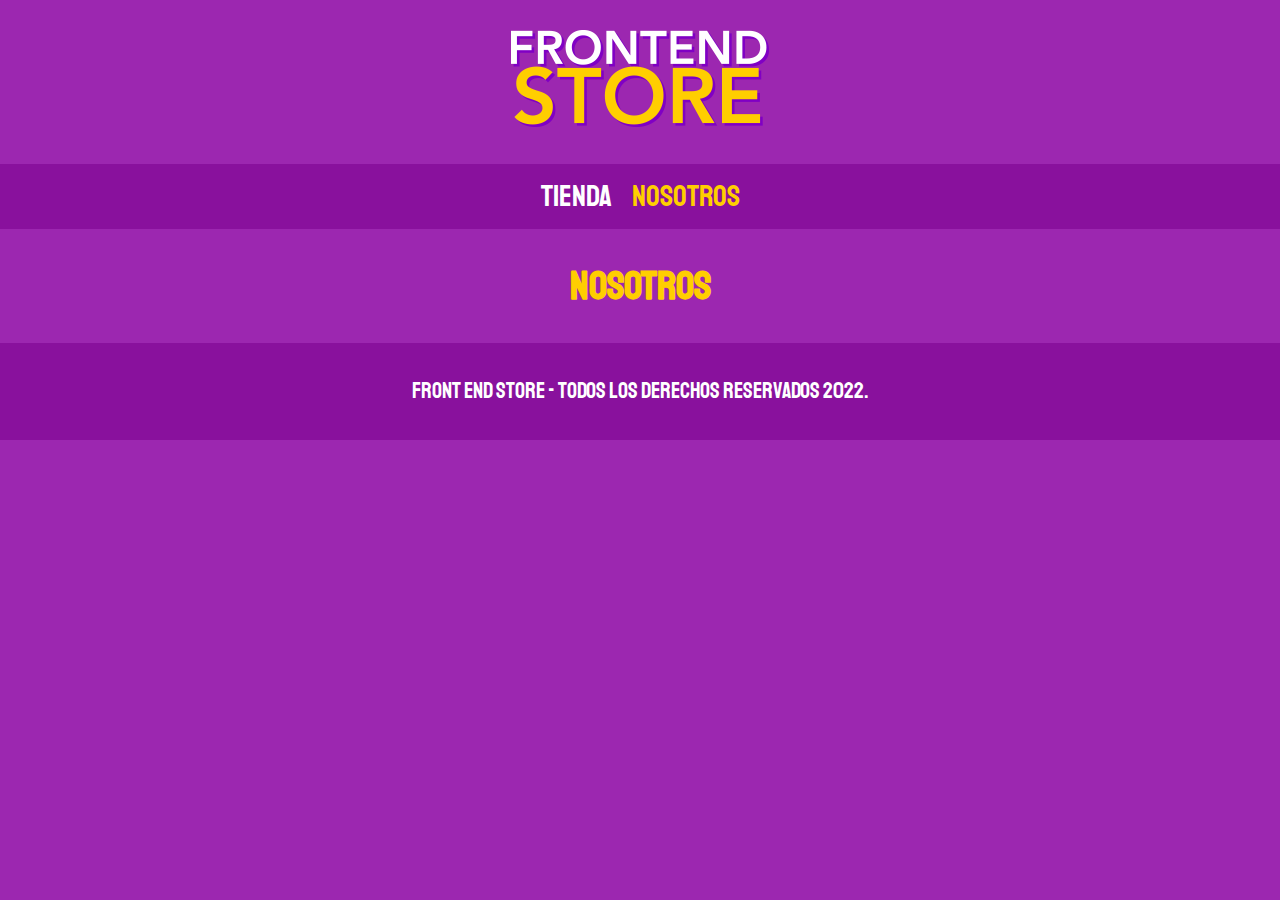
==== nosotros.html @ 168a1c47 "Avance1" ====
<!DOCTYPE html>
<html lang="en">

<head>
    <meta charset="UTF-8">
    <meta http-equiv="X-UA-Compatible" content="IE=edge">
    <meta name="viewport" content="width=device-width, initial-scale=1.0">
    <title>FrontEnd Store</title>
    <link rel="stylesheet" href="css/normalize.css">
    <link rel="preconnect" href="https://fonts.googleapis.com">
    <link rel="preconnect" href="https://fonts.gstatic.com" crossorigin>
    <link href="https://fonts.googleapis.com/css2?family=Staatliches&display=swap" rel="stylesheet">
    <link rel="stylesheet" href="css/style.css">

</head>

<body>
    <header class="header">
        <a href="index.html">
            <img class="header__logo" src="img/logo.png" alt="Logotipo">
        </a>
    </header>

    <nav class="navegacion" >
        <a href="index.html" class="navegacion__enlace" >Tienda</a>
        <a href="" class="navegacion__enlace navegacion__enlace--activo" >Nosotros</a>
    </nav>

    <main>
        <h1>Nosotros</h1>
    </main>

    <footer class="footer" >
        <p class="footer__texto">Front End Store - Todos los derechos Reservados 2022.</p>
    </footer>
</body>

</html>
---- css/style.css ----
:root {
    --primario: #9C27B0;
    --primario_oscuro: #89119D;
    --secundario: #FFCE00;
    --secundario_oscuro: rgb(233, 287, 2);
    --blanco: #FFF;
    --negro: #000;
    --fuente_principal: 'Staatliches', cursive;
}

html {
    box-sizing: border-box;
    font-size: 62.5%;
}

*,
*::before,
*::after {
    box-sizing: inherit;
}


/** Globales **/

body {
    background-color: var(--primario);
    font-size: 1.6rem;
    line-height: 1.5;
}

p {
    font-size: 1.8rem;
    font-family: Arial, Helvetica, sans-serif;
    color: var(--blanco);
}

a {
    text-decoration: none;
}

img {
    max-width: 100%;
}

.contendor {
    max-width: 120rem;
    margin: 0 auto;
}

h1,
h2,
h3 {
    text-align: center;
    color: var(--secundario);
    font-family: var(--fuente_principal);
}

h1 {
    font-size: 4rem;
}

h2 {
    font-size: 3.2rem;
}

h3 {
    font-size: 2.4rem;
}

/** Header **/
.header {
display: flex;
justify-content: center;
}

.header__logo {
    margin: 3rem 0;
}

/** Footer **/

.footer {
    background-color: var(--primario_oscuro);
    padding: 1rem 0;
    margin-top: 2rem;
}

.footer__texto {
    font-family: var(--fuente_principal);
    font-size: 2.2rem;
    text-align: center;
}

/** Navegacion **/

.navegacion {
    background-color: var(--primario_oscuro);
    padding: 1rem 0;
    display: flex;
    justify-content: center;
    gap: 2rem;
}

.navegacion__enlace {
    font-family: var(--fuente_principal);
    color: var(--blanco);
    font-size: 3rem;
}

.navegacion__enlace--activo {
    color: var(--secundario);
}

.navegacion__enlace:hover {
    color: var(--secundario);
}

/** Productos **/

.producto{}

.producto__imagen{}

.producto__informacion{}

.producto__nombre{}

.producto__precio{}
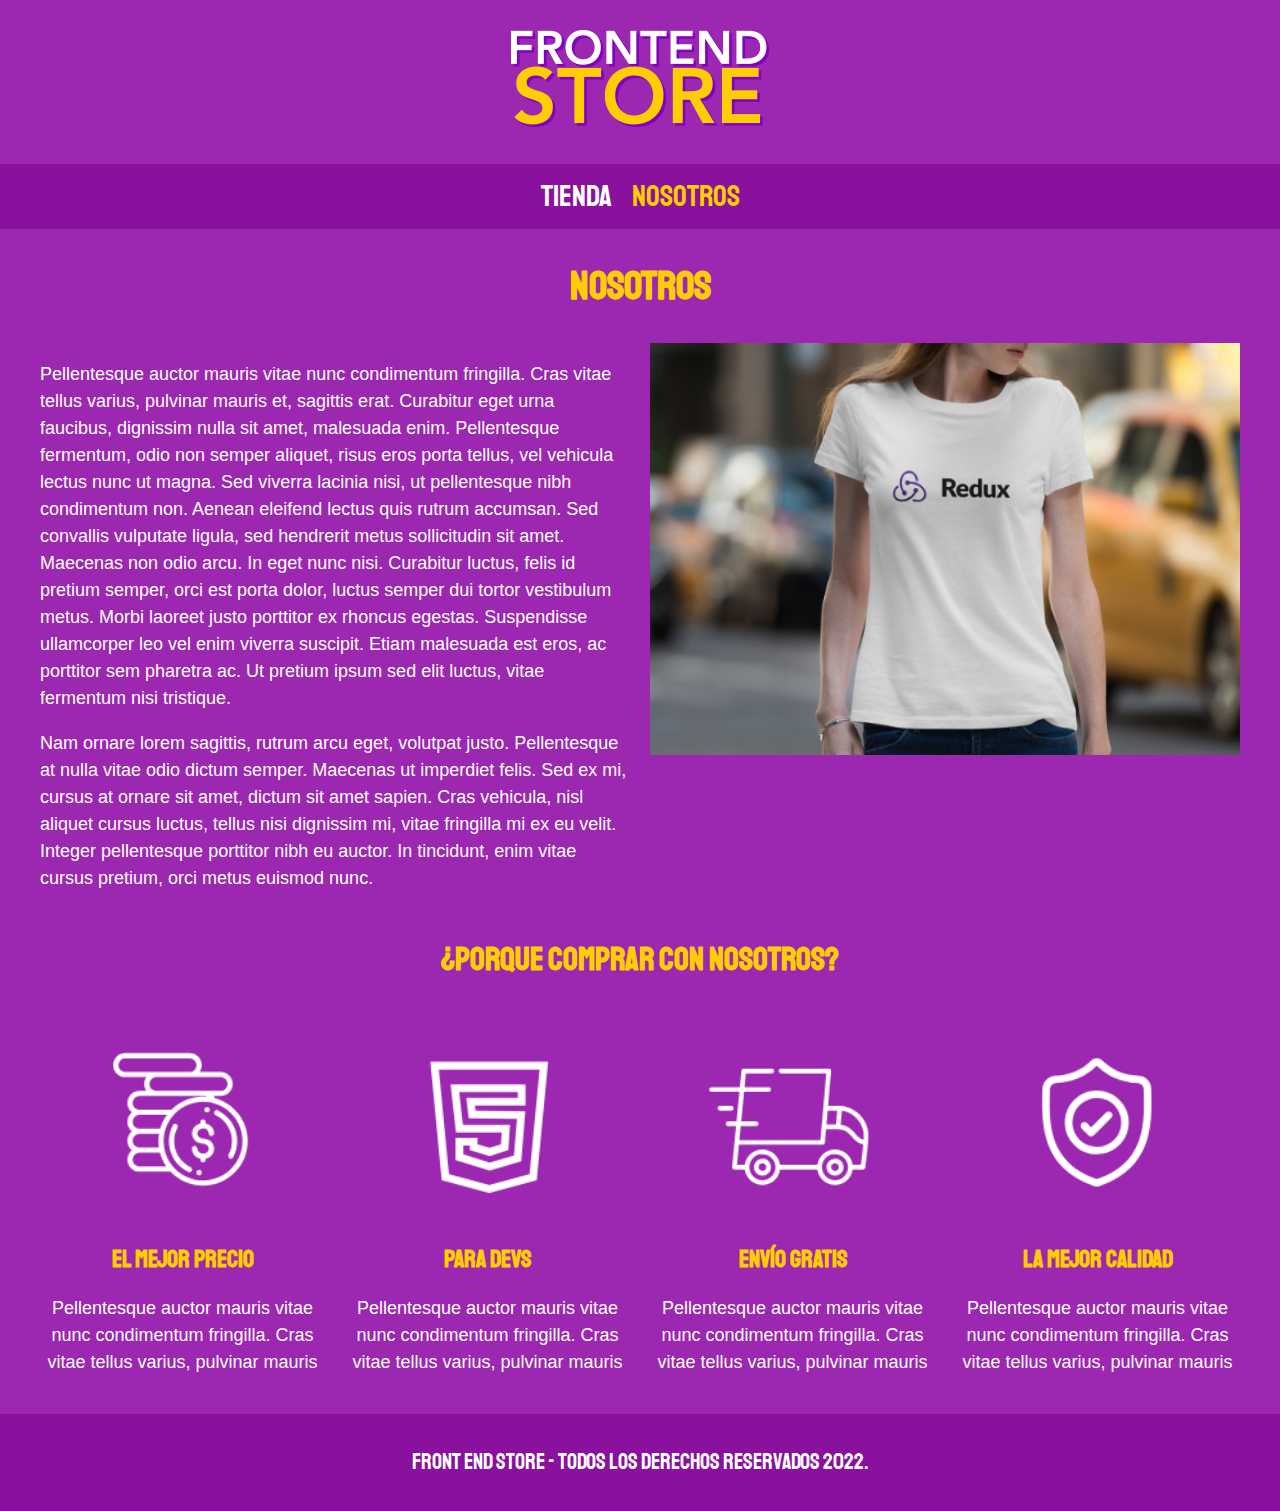
==== commit cdf4ce88: "Finalizacion de proyecto" ====
--- a/nosotros.html
+++ b/nosotros.html
@@ -21,16 +21,78 @@
         </a>
     </header>
 
-    <nav class="navegacion" >
-        <a href="index.html" class="navegacion__enlace" >Tienda</a>
-        <a href="" class="navegacion__enlace navegacion__enlace--activo" >Nosotros</a>
+    <nav class="navegacion">
+        <a href="index.html" class="navegacion__enlace">Tienda</a>
+        <a href="nosotros.html" class="navegacion__enlace navegacion__enlace--activo">Nosotros</a>
     </nav>
 
-    <main>
+    <main class="contendor">
         <h1>Nosotros</h1>
+        <div class="nosotros">
+            <div class="nosotros__contenido">
+                <p>
+                    Pellentesque auctor mauris vitae nunc condimentum fringilla. Cras vitae tellus varius, pulvinar
+                    mauris
+                    et, sagittis erat. Curabitur eget urna faucibus, dignissim nulla sit amet, malesuada enim.
+                    Pellentesque
+                    fermentum, odio non semper aliquet, risus eros porta tellus, vel vehicula lectus nunc ut magna. Sed
+                    viverra lacinia nisi, ut pellentesque nibh condimentum non. Aenean eleifend lectus quis rutrum
+                    accumsan.
+                    Sed convallis vulputate ligula, sed hendrerit metus sollicitudin sit amet. Maecenas non odio arcu.
+                    In
+                    eget nunc nisi. Curabitur luctus, felis id pretium semper, orci est porta dolor, luctus semper dui
+                    tortor vestibulum metus. Morbi laoreet justo porttitor ex rhoncus egestas. Suspendisse ullamcorper
+                    leo
+                    vel enim viverra suscipit. Etiam malesuada est eros, ac porttitor sem pharetra ac. Ut pretium ipsum
+                    sed
+                    elit luctus, vitae fermentum nisi tristique.</p>
+                <p>
+                    Nam ornare lorem sagittis, rutrum arcu eget, volutpat justo. Pellentesque at nulla vitae odio dictum
+                    semper. Maecenas ut imperdiet felis. Sed ex mi, cursus at ornare sit amet, dictum sit amet sapien.
+                    Cras
+                    vehicula, nisl aliquet cursus luctus, tellus nisi dignissim mi, vitae fringilla mi ex eu velit.
+                    Integer
+                    pellentesque porttitor nibh eu auctor. In tincidunt, enim vitae cursus pretium, orci metus euismod
+                    nunc.</p>
+
+            </div>
+            <img class="nosotros__imagen" src="img/nosotros.jpg" alt="img_nosotros">
+        </div>
     </main>
 
-    <footer class="footer" >
+    <section class="contendor comprar">
+        <h2 class="comprar__titulo">¿Porque comprar con nosotros?</h2>
+
+        <div class="bloques">
+            <div class="bloque">
+                <img class="" src="img/icono_1.png" alt="porque comprar">
+                <h3 class="bloque__titulo">El mejor precio</h3>
+                <p>Pellentesque auctor mauris vitae nunc condimentum fringilla. Cras vitae tellus varius, pulvinar
+                    mauris</p>
+            </div> <!-- .bloque-->
+            <div class="bloque">
+                <img class="" src="img/icono_2.png" alt="porque comprar">
+                <h3 class="bloque__titulo">Para Devs</h3>
+                <p>Pellentesque auctor mauris vitae nunc condimentum fringilla. Cras vitae tellus varius, pulvinar
+                    mauris</p>
+            </div> <!-- .bloque-->
+            <div class="bloque">
+                <img class="" src="img/icono_3.png" alt="porque comprar">
+                <h3 class="bloque__titulo">Envío gratis</h3>
+                <p>Pellentesque auctor mauris vitae nunc condimentum fringilla. Cras vitae tellus varius, pulvinar
+                    mauris</p>
+            </div> <!-- .bloque-->
+            <div class="bloque">
+                <img class="" src="img/icono_4.png" alt="porque comprar">
+                <h3 class="bloque__titulo">La mejor calidad</h3>
+                <p>Pellentesque auctor mauris vitae nunc condimentum fringilla. Cras vitae tellus varius, pulvinar
+                    mauris</p>
+            </div> <!-- .bloque-->
+        </div>
+        <!--. bloques-->
+    </section>
+
+    <footer class="footer">
         <p class="footer__texto">Front End Store - Todos los derechos Reservados 2022.</p>
     </footer>
 </body>
--- a/css/style.css
+++ b/css/style.css
@@ -1,128 +1,264 @@
 :root {
-    --primario: #9C27B0;
-    --primario_oscuro: #89119D;
-    --secundario: #FFCE00;
-    --secundario_oscuro: rgb(233, 287, 2);
-    --blanco: #FFF;
-    --negro: #000;
-    --fuente_principal: 'Staatliches', cursive;
+  --primario: #9c27b0;
+  --primario_oscuro: #89119d;
+  --secundario: #ffce00;
+  --secundario_oscuro: #f0c002;
+  --blanco: #fff;
+  --negro: #000;
+  --fuente_principal: "Staatliches", cursive;
 }
 
 html {
-    box-sizing: border-box;
-    font-size: 62.5%;
+  box-sizing: border-box;
+  font-size: 62.5%;
 }
 
 *,
 *::before,
 *::after {
-    box-sizing: inherit;
-}
-
+  box-sizing: inherit;
+}
 
 /** Globales **/
 
 body {
-    background-color: var(--primario);
-    font-size: 1.6rem;
-    line-height: 1.5;
+  background-color: var(--primario);
+  font-size: 1.6rem;
+  line-height: 1.5;
 }
 
 p {
-    font-size: 1.8rem;
-    font-family: Arial, Helvetica, sans-serif;
-    color: var(--blanco);
+  font-size: 1.8rem;
+  font-family: Arial, Helvetica, sans-serif;
+  color: var(--blanco);
 }
 
 a {
-    text-decoration: none;
+  text-decoration: none;
 }
 
 img {
-    max-width: 100%;
+  max-width: 100%;
 }
 
 .contendor {
-    max-width: 120rem;
-    margin: 0 auto;
+  max-width: 120rem;
+  margin: 0 auto;
 }
 
 h1,
 h2,
 h3 {
-    text-align: center;
-    color: var(--secundario);
-    font-family: var(--fuente_principal);
+  text-align: center;
+  color: var(--secundario);
+  font-family: var(--fuente_principal);
 }
 
 h1 {
-    font-size: 4rem;
+  font-size: 4rem;
 }
 
 h2 {
-    font-size: 3.2rem;
+  font-size: 3.2rem;
 }
 
 h3 {
-    font-size: 2.4rem;
-}
-
+  font-size: 2.4rem;
+}
+
+img {
+  width: 100%;
+}
 /** Header **/
 .header {
-display: flex;
-justify-content: center;
+  display: flex;
+  justify-content: center;
 }
 
 .header__logo {
-    margin: 3rem 0;
+  margin: 3rem 0;
 }
 
 /** Footer **/
 
 .footer {
-    background-color: var(--primario_oscuro);
-    padding: 1rem 0;
-    margin-top: 2rem;
+  background-color: var(--primario_oscuro);
+  padding: 1rem 0;
+  margin-top: 2rem;
 }
 
 .footer__texto {
-    font-family: var(--fuente_principal);
-    font-size: 2.2rem;
-    text-align: center;
+  font-family: var(--fuente_principal);
+  font-size: 2.2rem;
+  text-align: center;
 }
 
 /** Navegacion **/
 
 .navegacion {
-    background-color: var(--primario_oscuro);
-    padding: 1rem 0;
-    display: flex;
-    justify-content: center;
+  background-color: var(--primario_oscuro);
+  padding: 1rem 0;
+  display: flex;
+  justify-content: center;
+  gap: 2rem;
+}
+
+.navegacion__enlace {
+  font-family: var(--fuente_principal);
+  color: var(--blanco);
+  font-size: 3rem;
+}
+
+.navegacion__enlace--activo {
+  color: var(--secundario);
+}
+
+.navegacion__enlace:hover {
+  color: var(--secundario);
+}
+
+/** Productos **/
+
+.grid {
+  display: grid;
+  grid-template-columns: repeat(2, 1fr);
+}
+
+.producto {
+  background-color: var(--primario_oscuro);
+  padding: 1rem;
+}
+
+.producto__informacion {
+}
+
+.producto__nombre {
+  font-size: 4rem;
+}
+
+.producto__precio {
+  font-size: 2.8rem;
+  color: var(--secundario);
+}
+
+.producto__nombre,
+.producto__precio {
+  font-family: var(--fuente_principal);
+  margin: 1rem 0;
+  text-align: center;
+  line-height: 1.2rem;
+}
+
+.grafico {
+  min-height: 30rem;
+  background-repeat: no-repeat;
+  background-size: cover;
+  grid-column: 1 / 3;
+}
+
+.grafico--camisas {
+  grid-row: 2 / 3;
+  background-image: url(../img/grafico1.jpg);
+}
+
+.grafico--node {
+  grid-row: 8 / 9;
+  background-image: url(../img/grafico2.jpg);
+}
+
+@media (min-width: 768px) {
+  .grid {
+    grid-template-columns: repeat(3, 1fr);
+  }
+
+  .grafico--node {
+    grid-row: 5 / 6;
+    grid-column: 2 /4;
+  }
+}
+
+/* Nosotros */
+
+.nosotros {
+  display: grid;
+  grid-template-rows: repeat(2, auto);
+}
+
+.nosotros__imagen {
+  grid-row: 1 / 2;
+}
+
+@media (min-width: 768px) {
+  .nosotros {
+    grid-template-columns: repeat(2, 1fr);
+    column-gap: 2rem;
+  }
+
+  .nosotros__imagen {
+    grid-column: 2 / 3;
+  }
+}
+
+/* Bloques */
+
+.bloques {
+  display: grid;
+  grid-template-columns: repeat(2, 1fr);
+  gap: 2rem;
+}
+
+.bloque {
+  text-align: center;
+}
+
+.bloque__titulo {
+  margin: 0;
+}
+
+@media (min-width: 768px) {
+  .bloques {
+    grid-template-columns: repeat(4, 1fr);
+  }
+}
+
+/* Producto */
+
+.formulario {
+  display: grid;
+  grid-template-columns: repeat(2, 1fr);
+  gap: 2rem;
+}
+
+.formulario__campo {
+  background-color: var(--primario_oscuro);
+  border-width: 1rem;
+  border-style: solid;
+  background-color: transparent;
+  color: var(--blanco);
+  font-size: 2rem;
+  font-family: Arial, Helvetica, sans-serif;
+  padding: 1rem;
+}
+
+.formulario__submit {
+  background-color: var(--secundario);
+  border: none;
+  font-size: 2rem;
+  font-family: var(--fuente_principal);
+  padding: 2rem;
+  transition: background-color 0.3s ease;
+  grid-column: 1/3;
+}
+
+.formulario__submit:hover {
+  cursor: pointer;
+  background-color: var(--secundario_oscuro);
+}
+
+@media (min-width: 768px) {
+  .camisa {
+    display: grid;
+    grid-template-columns: repeat(2, 1fr);
     gap: 2rem;
-}
-
-.navegacion__enlace {
-    font-family: var(--fuente_principal);
-    color: var(--blanco);
-    font-size: 3rem;
-}
-
-.navegacion__enlace--activo {
-    color: var(--secundario);
-}
-
-.navegacion__enlace:hover {
-    color: var(--secundario);
-}
-
-/** Productos **/
-
-.producto{}
-
-.producto__imagen{}
-
-.producto__informacion{}
-
-.producto__nombre{}
-
-.producto__precio{}+  }
+}